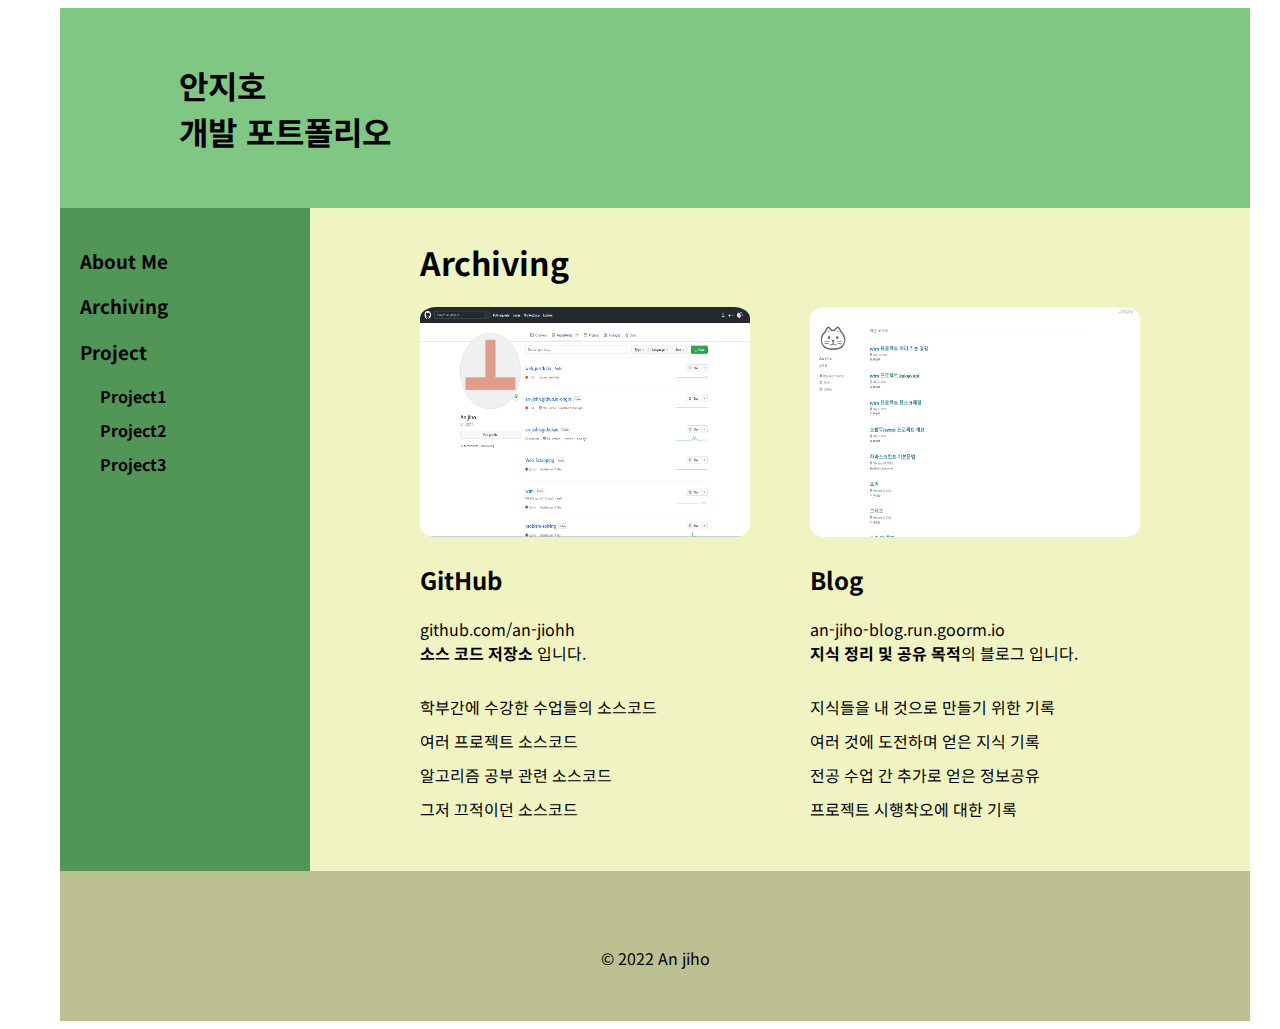
==== Archiving.html @ 891767c9 "update site" ====
<!DOCTYPE html>
<html lang="ko">

<head>
    <meta charset="UTF-8">
    <meta name="viewport" content="width=device-width, initial-scale=1.0">
    <link rel="stylesheet" href="https://cdnjs.cloudflare.com/ajax/libs/font-awesome/6.1.1/css/all.min.css"
        integrity="sha512-KfkfwYDsLkIlwQp6LFnl8zNdLGxu9YAA1QvwINks4PhcElQSvqcyVLLD9aMhXd13uQjoXtEKNosOWaZqXgel0g=="
        crossorigin="anonymous" referrerpolicy="no-referrer" />
    <link rel="preconnect" href="https://fonts.googleapis.com">
    <link rel="preconnect" href="https://fonts.gstatic.com" crossorigin>
    <link href="https://fonts.googleapis.com/css2?family=Nanum+Gothic:wght@400;700&family=Noto+Sans+KR&display=swap"
        rel="stylesheet">
    <link rel="stylesheet" href="style.css">
    <title>Document</title>
</head>

<body>
    <div></div>
    <div class="container">
        <header>
            <a class="main-a" href="/index.html">
                <h1>안지호<br> 개발 포트폴리오</h1>
            </a>
        </header>
        <aside>
            <div>
                <ol class="aside_ol">
                    <li><a href="/index.html">
                            <h3>About Me</h3>
                        </a></li>
                    <li><a href="/Archiving.html">
                            <h3>Archiving</h3>
                        </a></li>
                    <li><a href="/projectList.html">
                            <h3>Project</h3>
                        </a></li>
                    <ol class="project_ol">
                        <li><a href="">
                                <h4>Project1</h4>
                            </a></li>
                        <li><a href="">
                                <h4>Project2</h4>
                            </a></li>
                        <li><a href="">
                                <h4>Project3</h4>
                            </a></li>
                    </ol>
                </ol>
            </div>
        </aside>
        <main>
            <h1 class="profile-header">Archiving</h1>
            <div class="Archiving_flex">
                <div class="Archiving_github">
                    <div class="Github_image">
                        <img src="images/github.PNG" alt="">
                    </div>
                    <div class="Archiving_contents">
                        <h2><i class="fa-brands fa-github"></i> GitHub</h2>
                        <a href="https://github.com/an-jiohh">github.com/an-jiohh</a><br>
                        <b>소스 코드 저장소</b> 입니다.
                        <ul>
                            <li><i class="fa-solid fa-floppy-disk"></i> 학부간에 수강한 수업들의 소스코드</li>
                            <li><i class="fa-solid fa-floppy-disk"></i> 여러 프로젝트 소스코드</li>
                            <li><i class="fa-solid fa-floppy-disk"></i> 알고리즘 공부 관련 소스코드</li>
                            <li><i class="fa-solid fa-floppy-disk"></i> 그저 끄적이던 소스코드</li>
                        </ul>
                    </div>
                </div>
                <div class="Archiving_blog">
                    <div class="Blog_image">
                        <img src="images/blog.PNG" alt="">
                    </div>
                    <div class="Archiving_contents">
                        <h2><i class="fa-brands fa-blogger"></i> Blog</h2>
                        <a href="https://an-jiho-blog.run.goorm.io/">an-jiho-blog.run.goorm.io</a><br>
                        <b>지식 정리 및 공유 목적</b>의 블로그 입니다.
                        <ul>
                            <li><i class="fa-solid fa-folder"></i> 지식들을 내 것으로 만들기 위한 기록</li>
                            <li><i class="fa-solid fa-folder"></i> 여러 것에 도전하며 얻은 지식 기록</li>
                            <li><i class="fa-solid fa-folder"></i> 전공 수업 간 추가로 얻은 정보공유</li>
                            <li><i class="fa-solid fa-folder"></i> 프로젝트 시행착오에 대한 기록</li>
                        </ul>
                    </div>
                </div>
            </div>
        </main>
        <footer>
            <div class="footer-icon">
                <a href="https://github.com/an-jiohh"><i class="fa-brands fa-github fa-2x"></i></a>
                <a href="https://an-jiho-blog.run.goorm.io/"><i class="fa-brands fa-blogger fa-2x"></i></a>
            </div>
            <span>© 2022 An jiho</span>
        </footer>
    </div>
    <div></div>
</body>

</html>
---- style.css ----
body {
    font-family: 'Noto Sans KR', sans-serif;
    display: grid;
    grid-template-columns: 1fr 1160px 1fr;
    white-space: nowrap;
}

ul,
ol {
    list-style: none;
    padding-left: 0px;
}

a {
    text-decoration: none;
    color: black;
}

.container {
    display: grid;
    grid-template-rows: 200px 1fr 150px;
    grid-template-columns: 250px 1fr;
}

header {
    grid-column-start: 1;
    grid-column-end: 3;
    grid-row-start: 1;
    grid-row-end: 2;
    background-color: #81c784;

    display: flex;
    flex-direction: column;
    justify-content: center;
}

header h1 {
    margin-left: 10%;
}

aside {
    padding: 20px 10px 10px 20px;
    background-color: #519657;
}

aside .project_ol {
    padding-left: 20px;
}

aside .project_ol h4 {
    margin-top: 10px;
    margin-bottom: 10px;
}

main {
    padding: 10px 110px 10px 110px;
    background-color: #f0f4c3;
}

footer {
    grid-column-start: 1;
    grid-column-end: 3;
    grid-row-start: 3;
    grid-row-end: 4;
    background-color: #bdc192;

    display: flex;
    flex-direction: column;
    align-items: center;
    justify-content: center;
}

.footer-icon {
    display: flex;
    align-items: center;
    justify-content: center;
}

.footer-icon i {
    margin-left: 5px;
    margin-right: 5px;
    margin-bottom: 10px;
}

.profile {
    margin-top: 40px;
    display: flex;
    flex-direction: row;
}

.profile_contents {
    margin: 10px 10px 10px 50px;
}

#profile_contents_detail {
    margin-top: 40px;
}

#profile_contents_detail li {
    margin-bottom: 10px;
}

.profile_image {
    width: 350px;
    height: 320px;
    border-radius: 5%;
    overflow: hidden;
}

.profile_image img {
    width: 100%;
    height: 100%;
}

.graph {
    margin-top: 20px;
    margin-bottom: 20px;
    overflow: hidden;
    display: flex;
    flex-direction: column;
    justify-content: center;
}

.graph img {
    width: 660px;
    height: 100px;
}

.about-content {
    margin-top: 20px;
    margin-left: 20px;
    display: flex;
    flex-direction: row;
}

.about-content .content_right {
    margin-left: 180px;
    margin-right: 200px;
}

.about-content li {
    margin-bottom: 10px;
}

.Archiving_flex {
    display: flex;
    flex-direction: row;
}

.Archiving_flex img {
    width: 330px;
    height: 230px;
    border-radius: 5%;
    overflow: hidden;
}

.Archiving_flex ul {
    margin-top: 30px;
    margin-bottom: 30px;
    overflow: hidden;
}

.Archiving_flex li {
    margin-bottom: 10px;
    overflow: hidden;
}

.Archiving_flex .Archiving_blog {
    margin-left: 60px;
}

.ProjectList_flexBox {
    padding-bottom: 50px;
    display: flex;
    flex-direction: row;
    justify-content: space-between;
}

.Project_itemBox {
    width: 320px;
    height: 280px;
    background-color: #519657;
    border-radius: 3%;
}

.Project_itemBox img {
    padding-left: 30px;
    padding-top: 30px;
    width: 80%;
    height: 60%;
}

.Project_itemBox h3 {
    padding-left: 30px;
}
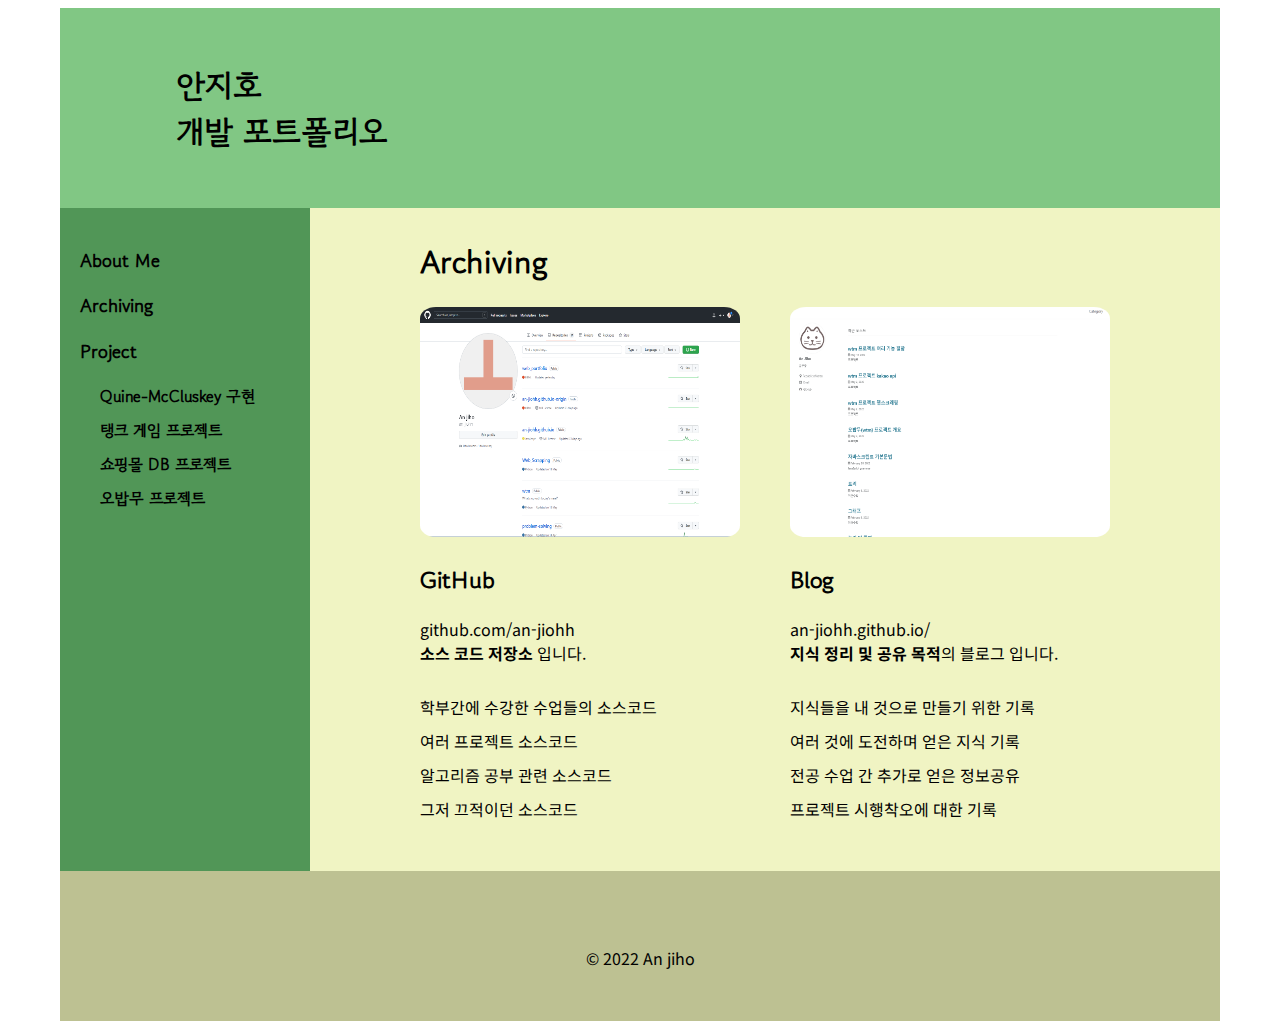
==== commit 73cc91d2: "font update" ====
--- a/Archiving.html
+++ b/Archiving.html
@@ -9,8 +9,7 @@
         crossorigin="anonymous" referrerpolicy="no-referrer" />
     <link rel="preconnect" href="https://fonts.googleapis.com">
     <link rel="preconnect" href="https://fonts.gstatic.com" crossorigin>
-    <link href="https://fonts.googleapis.com/css2?family=Nanum+Gothic:wght@400;700&family=Noto+Sans+KR&display=swap"
-        rel="stylesheet">
+    <link href="https://fonts.googleapis.com/css2?family=Gowun+Dodum&family=Noto+Sans+KR&display=swap" rel="stylesheet">
     <link rel="stylesheet" href="style.css">
     <title>Document</title>
 </head>
@@ -36,14 +35,17 @@
                             <h3>Project</h3>
                         </a></li>
                     <ol class="project_ol">
-                        <li><a href="">
-                                <h4>Project1</h4>
+                        <li><a href="/project1.html">
+                                <h4>Quine-McCluskey 구현</h4>
                             </a></li>
-                        <li><a href="">
-                                <h4>Project2</h4>
+                        <li><a href="/project2.html">
+                                <h4>탱크 게임 프로젝트</h4>
                             </a></li>
-                        <li><a href="">
-                                <h4>Project3</h4>
+                        <li><a href="/project3.html">
+                                <h4>쇼핑몰 DB 프로젝트</h4>
+                            </a></li>
+                        <li><a href="/project4.html">
+                                <h4>오밥무 프로젝트</h4>
                             </a></li>
                     </ol>
                 </ol>
@@ -74,7 +76,7 @@
                     </div>
                     <div class="Archiving_contents">
                         <h2><i class="fa-brands fa-blogger"></i> Blog</h2>
-                        <a href="https://an-jiho-blog.run.goorm.io/">an-jiho-blog.run.goorm.io</a><br>
+                        <a href="https://an-jiohh.github.io/">an-jiohh.github.io/</a><br>
                         <b>지식 정리 및 공유 목적</b>의 블로그 입니다.
                         <ul>
                             <li><i class="fa-solid fa-folder"></i> 지식들을 내 것으로 만들기 위한 기록</li>
@@ -89,7 +91,7 @@
         <footer>
             <div class="footer-icon">
                 <a href="https://github.com/an-jiohh"><i class="fa-brands fa-github fa-2x"></i></a>
-                <a href="https://an-jiho-blog.run.goorm.io/"><i class="fa-brands fa-blogger fa-2x"></i></a>
+                <a href="https://an-jiohh.github.io/"><i class="fa-brands fa-blogger fa-2x"></i></a>
             </div>
             <span>© 2022 An jiho</span>
         </footer>
--- a/style.css
+++ b/style.css
@@ -3,6 +3,14 @@
     display: grid;
     grid-template-columns: 1fr 1160px 1fr;
     white-space: nowrap;
+}
+
+h1,
+h2,
+h3,
+h4,
+h5 {
+    font-family: 'Gowun Dodum', sans-serif;
 }
 
 ul,
@@ -86,10 +94,7 @@
     margin-top: 40px;
     display: flex;
     flex-direction: row;
-}
-
-.profile_contents {
-    margin: 10px 10px 10px 50px;
+    justify-content: space-around;
 }
 
 #profile_contents_detail {
@@ -121,6 +126,8 @@
     justify-content: center;
 }
 
+
+
 .graph img {
     width: 660px;
     height: 100px;
@@ -128,14 +135,9 @@
 
 .about-content {
     margin-top: 20px;
-    margin-left: 20px;
-    display: flex;
-    flex-direction: row;
-}
-
-.about-content .content_right {
-    margin-left: 180px;
-    margin-right: 200px;
+    display: flex;
+    flex-direction: row;
+    justify-content: space-around;
 }
 
 .about-content li {
@@ -145,10 +147,11 @@
 .Archiving_flex {
     display: flex;
     flex-direction: row;
+    justify-content: space-between;
 }
 
 .Archiving_flex img {
-    width: 330px;
+    width: 320px;
     height: 230px;
     border-radius: 5%;
     overflow: hidden;
@@ -163,10 +166,6 @@
 .Archiving_flex li {
     margin-bottom: 10px;
     overflow: hidden;
-}
-
-.Archiving_flex .Archiving_blog {
-    margin-left: 60px;
 }
 
 .ProjectList_flexBox {
@@ -192,4 +191,143 @@
 
 .Project_itemBox h3 {
     padding-left: 30px;
+}
+
+.project_img img {
+    width: 690px;
+}
+
+.list_box {
+    padding-top: 10px;
+    padding-bottom: 20px;
+}
+
+.listflex_box {
+    padding-top: 10px;
+    display: flex;
+    flex-direction: row;
+    justify-content: left;
+}
+
+.listflex_box .label {
+    width: 150px;
+}
+
+.text {
+    white-space: normal;
+}
+
+@media (max-width: 1100px) {
+    body {
+        display: flow-root;
+        grid-template-columns: 1fr 1160px 1fr;
+    }
+
+    .container {
+        display: flow-root;
+    }
+
+    header {
+        height: 200px;
+    }
+
+    footer {
+        height: 150px;
+    }
+
+    main {
+        padding: 10px 30px 10px 30px;
+        background-color: #f0f4c3;
+    }
+
+    .graph {
+        display: flex;
+        flex-direction: column;
+        justify-content: center;
+    }
+
+    .graph img {
+        width: 80%;
+        height: 80%;
+    }
+
+    .graph_flex {
+        padding-left: 80px;
+    }
+
+    .Archiving_flex {
+        display: flex;
+        flex-direction: row;
+        justify-content: space-around;
+    }
+
+    .ProjectList_flexBox {
+        display: flex;
+        flex-direction: row;
+        justify-content: space-around;
+    }
+
+    .text {
+        width: 690px;
+    }
+}
+
+@media (max-width: 770px) {
+    .Archiving_flex {
+        display: flow-root;
+        flex-direction: row;
+        justify-content: space-around;
+    }
+
+    .ProjectList_flexBox {
+        padding-bottom: 0px;
+        display: flow-root;
+        flex-direction: row;
+        justify-content: space-around;
+    }
+
+    .Project_itemBox {
+        margin-bottom: 30px;
+        background-color: #519657;
+        border-radius: 3%;
+    }
+
+    .project_img img {
+        width: 100%;
+    }
+
+    .listflex_box {
+        padding-top: 10px;
+        display: flex;
+        flex-direction: column;
+        justify-content: left;
+        white-space: normal;
+    }
+
+    .text {
+        width: 100%;
+    }
+}
+
+@media (max-width: 700px) {
+
+    .profile {
+        display: flex;
+        flex-direction: column;
+    }
+
+    .about-content {
+        display: flex;
+        flex-direction: column;
+        justify-content: space-around;
+    }
+
+    .graph img {
+        width: 100%;
+        height: 100%;
+    }
+
+    .graph_flex {
+        padding-left: 0px;
+    }
 }